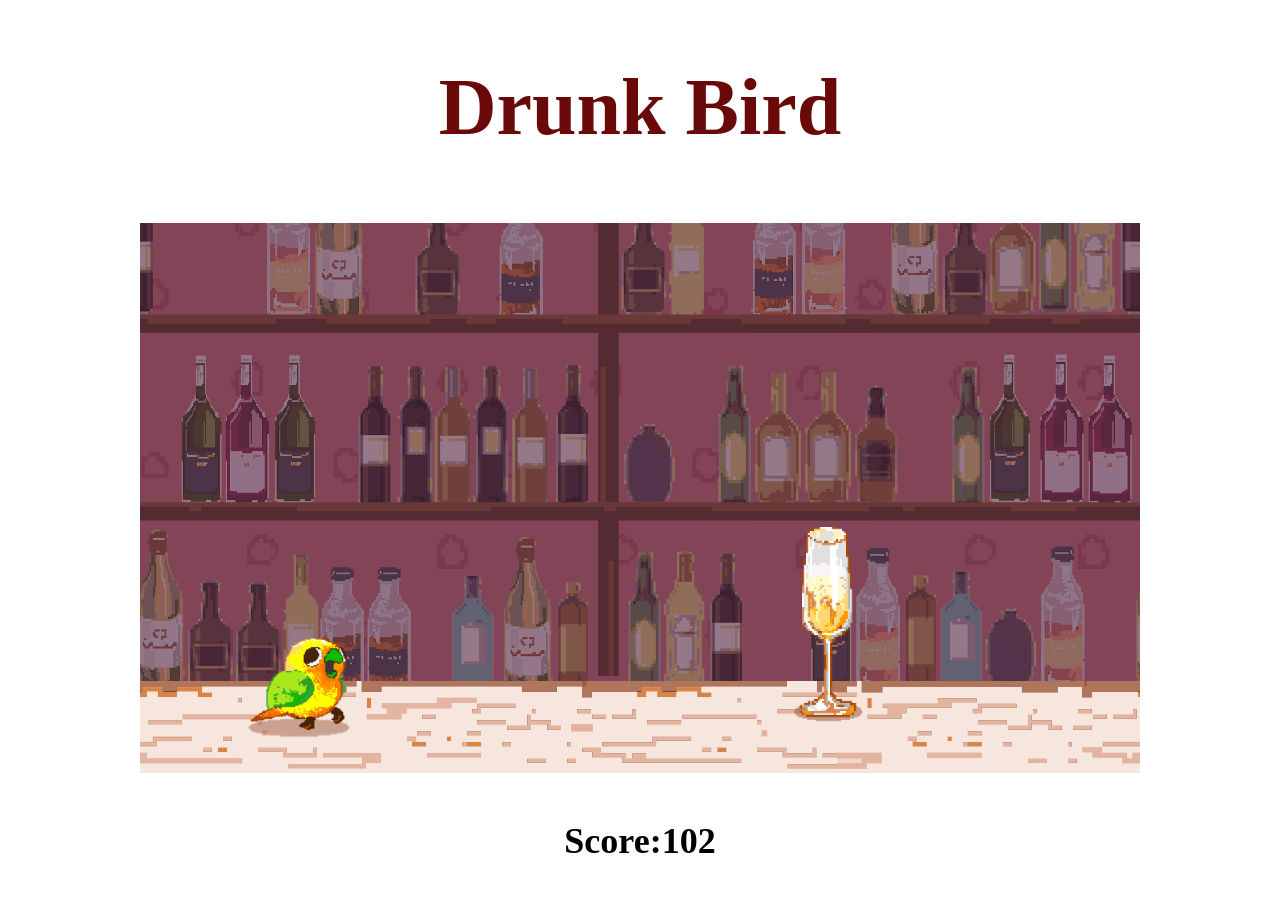
==== drunk_bird.html @ 42b6caa0 "Add files via upload" ====
<html>

<head>
    <meta charset="UTF-8">
    <meta name="viewport" content="width=device-width, initial-scale=1.0">
    <title>DrunkBird</title>
    <link rel="stylesheet" href="style.css">
    
</head>

<body onload='initialize();'>
    <h1>Drunk Bird</h1>
    <script>
        var audio = new Audio();
        audio.src = './static/bgm.mp3';
        audio.addEventListener('canplaythrough',function(){
            console.log('Audio is ready to play.')
        })
    </script>
    <div><canvas id='canvas' width='1000' height='550'></canvas></div>
    <div><h2>Score:<span id='timer'>0</span></h2></div>
    <script src='./script/drunk_bird.js'></script>
    </body>
</html>
---- style.css ----
body {
    display: grid;
    place-items: center;
    height: 100vh;
    margin: 0;
    background-color: rgb(255, 255, 255);
}

canvas {
    border: 1px solid rgb(255, 255, 255);
}

h1{
	font-size: 80px;
    font-family: fantasy;
    color: rgb(106, 9, 9);
    text-align: center;
}

h2{
  font-size: 36px;
  text-align: center;
  font-family: fantasy;
}
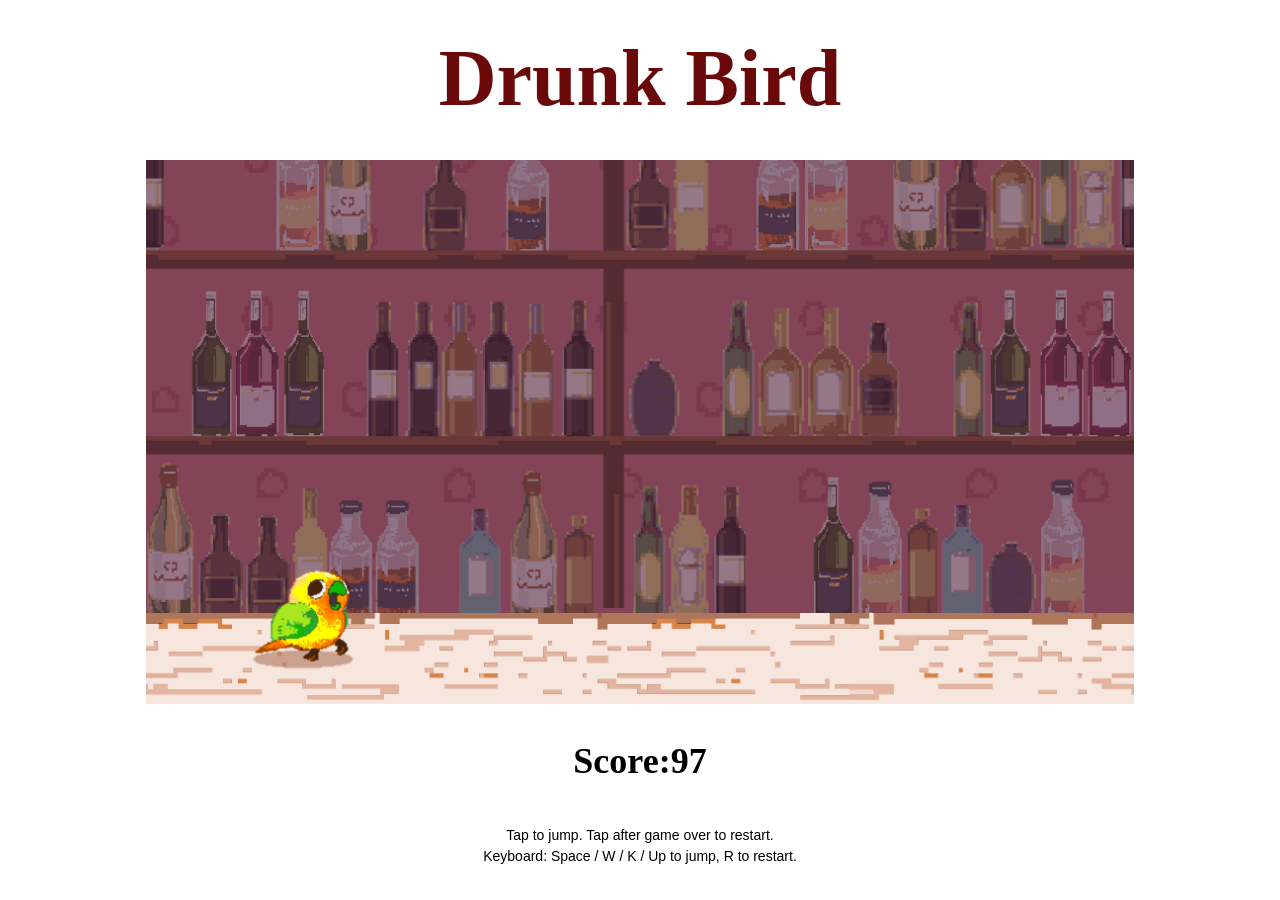
==== commit 117e9b5f: "Add files via upload Support mobile play" ====
--- a/drunk_bird.html
+++ b/drunk_bird.html
@@ -17,8 +17,9 @@
             console.log('Audio is ready to play.')
         })
     </script>
-    <div><canvas id='canvas' width='1000' height='550'></canvas></div>
+    <div class="game-area"><canvas id='canvas' width='1000' height='550'></canvas></div>
     <div><h2>Score:<span id='timer'>0</span></h2></div>
+    <p class="controls">Tap to jump. Tap after game over to restart.<br>Keyboard: Space / W / K / Up to jump, R to restart.</p>
     <script src='./script/drunk_bird.js'></script>
     </body>
 </html>
--- a/style.css
+++ b/style.css
@@ -1,24 +1,44 @@
 body {
     display: grid;
     place-items: center;
-    height: 100vh;
+    min-height: 100svh;
     margin: 0;
+    padding: 12px;
+    box-sizing: border-box;
     background-color: rgb(255, 255, 255);
 }
 
 canvas {
     border: 1px solid rgb(255, 255, 255);
+    box-sizing: border-box;
+    display: block;
+    width: 100%;
+    height: auto;
+    touch-action: none;
+}
+
+.game-area {
+    width: min(100%, 1000px, calc(110svh));
+    min-width: 0;
+}
+
+.controls {
+    margin: 8px 0;
+    text-align: center;
+    font: 14px/1.5 sans-serif;
 }
 
 h1{
-	font-size: 80px;
+	font-size: clamp(28px, 7vw, 80px);
+    margin: 8px 0;
     font-family: fantasy;
     color: rgb(106, 9, 9);
     text-align: center;
 }
 
 h2{
-  font-size: 36px;
+  font-size: clamp(20px, 5vw, 36px);
+  margin: 8px 0;
   text-align: center;
   font-family: fantasy;
 }
